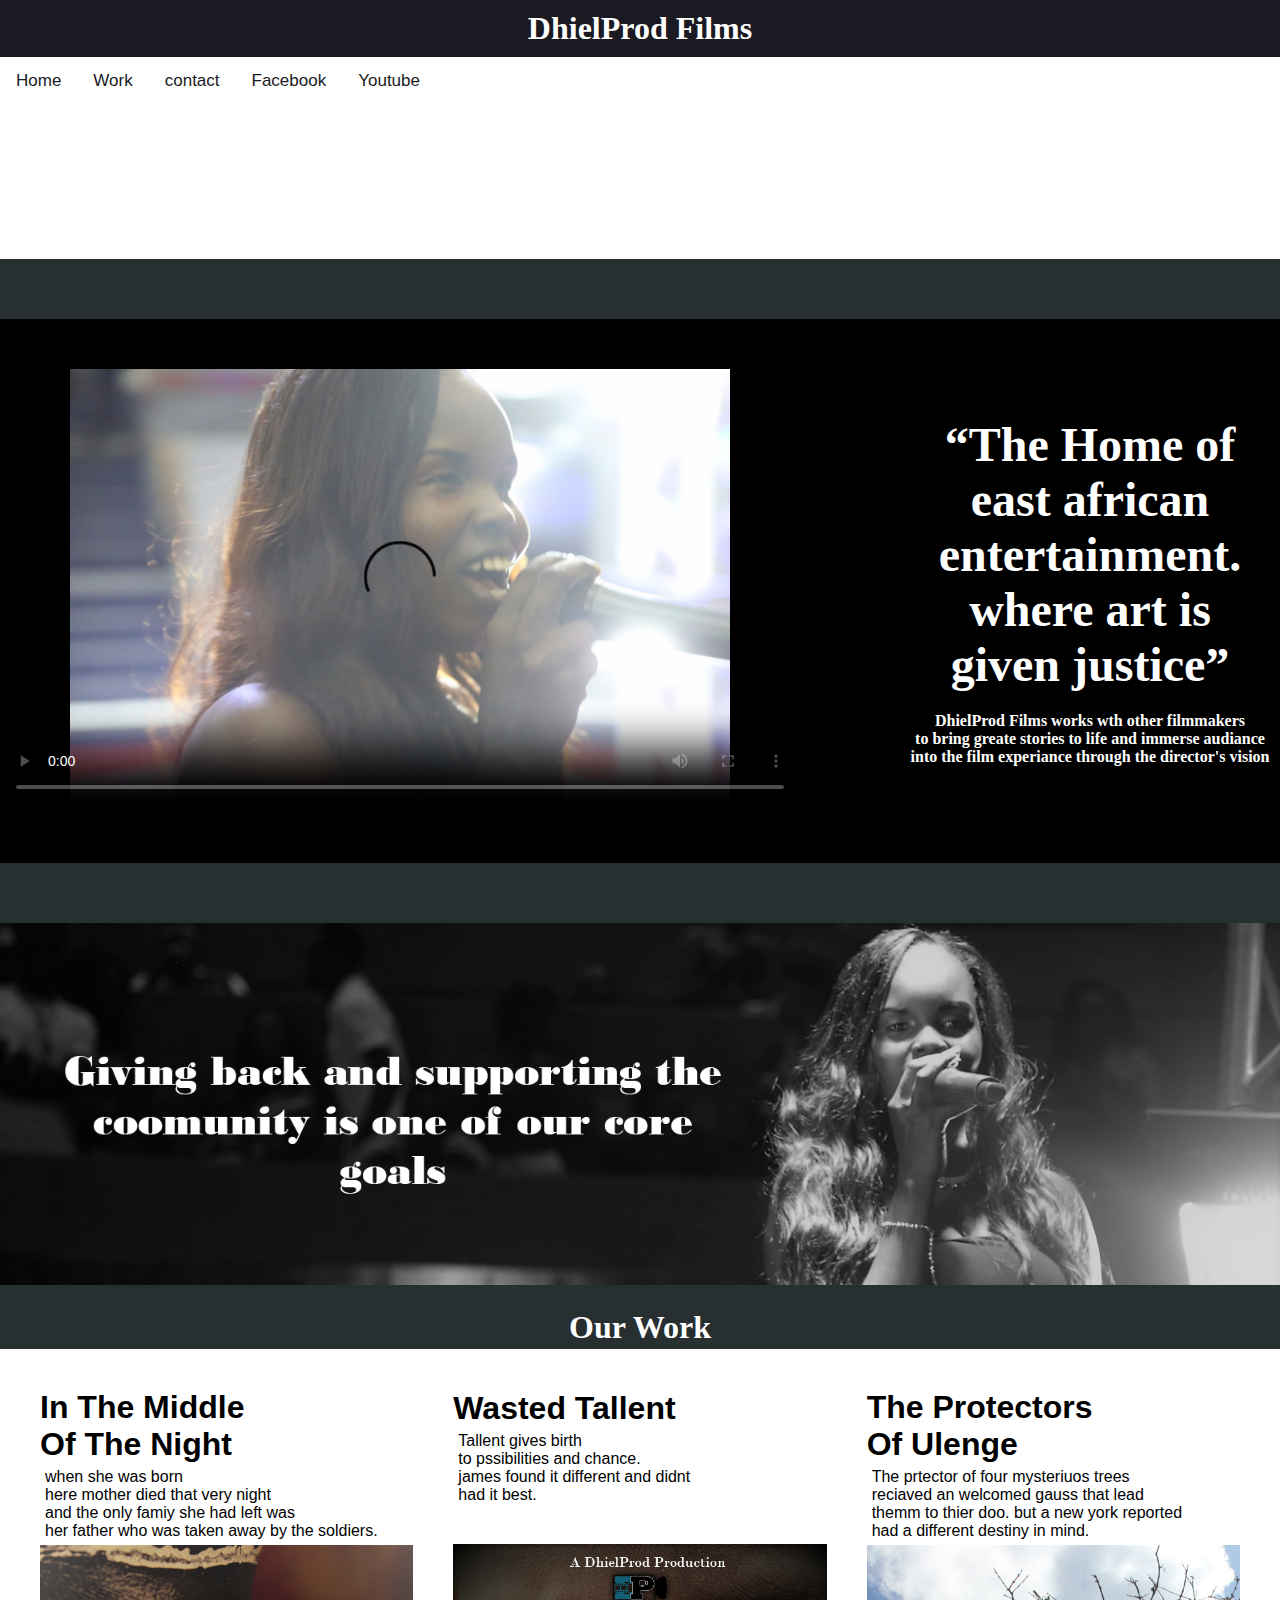
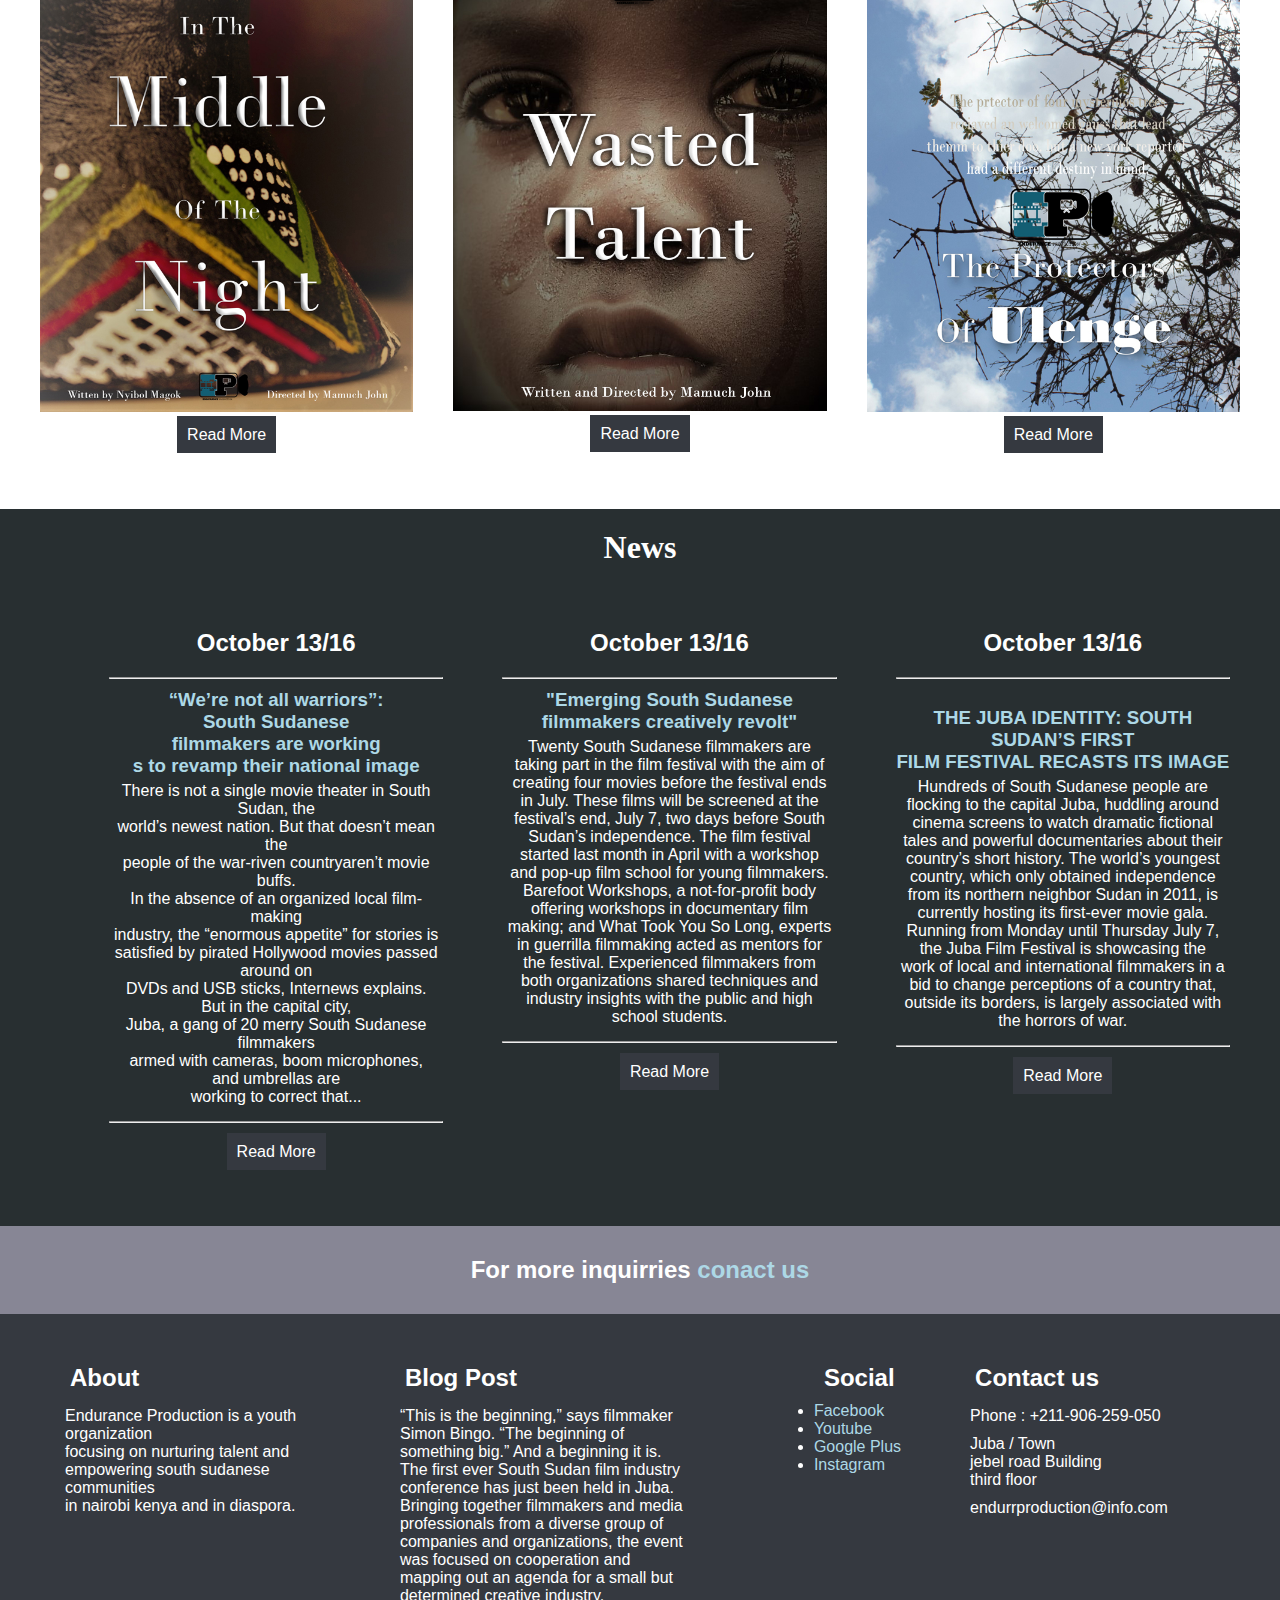
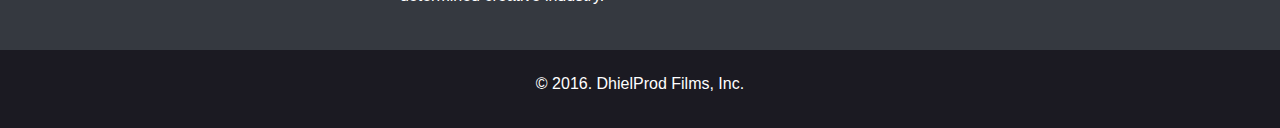
==== index.html @ 3b58b2b0 "SecondSite" ====
<!DOCTYPE html>
<html>

<head>
    <meta charset="utf-8">
    <title>Welcome To DhielProd</title>
    <link rel="stylesheet" href="css/style.css">
    <link rel="stylesheet" href="css/index.css">
    <link rel="stylesheet" href="css/footer.css">
    <link rel="javascript" href="js/javascript.js">
</head>

<body>
    <div class="headerTittle">
        <h1> DhielProd Films</h1>
    </div>
    <div class="navmenu">
        <ul class="topnav" id="myTopnav">
            <li><a href="index.html">Home</a></li>
            <li><a href="work.html">Work</a></li>
            <li><a href="contact.html">contact</a></li>
            <li><a href="https://www.facebook.com/enduranceproduction/?hc_ref=SEARCH&fref=nf" target="_blank">Facebook</a></li>
            <li><a href="https://www.youtube.com/user/moochjohn" target="_blank">Youtube</a></li>
            <li class="icon">
                <a href="javascript:void(0);" onclick="myFunction()">&#9776;</a>   </li>
        </ul>
    </div>

    <div class="fullscreen-bg">
        <video loop muted autoplay poster="img/videoframe.jpg" class="fullscreen-bg__video">
        <source src="video/big_buck_bunny.webm" type="video/webm">
        <source src="video/video2.mp4" type="video/mp4">
        <source src="video/big_buck_bunny.ogv" type="video/ogg">
    </video>
    </div>
    <div class="Divider1">
    </div>
    <div class="full_body">
        <div class="body_part">
            <div class="youtube">
                <video controls poster="img/1.jpg" width="800" height="440" controls>
  <source src="video/2.mp4" type="video/mp4">
  <source src="movie.ogg" type="video/ogg">
Your browser does not support the video tag.
</video>
            </div>
            <div class="video_quote">
                <h1 id="headText">“The Home of east african<br />entertainment. where art is <br />given justice”</h1>
                <div class="para_2">
                    <h4 id="para_1">DhielProd Films works wth other filmmakers<br /> to bring greate stories to life and immerse audiance<br /> into the film experiance through the director's vision</h4>
                </div>
            </div>
        </div>
        <div class="Divider1">
        </div>
        <div class="body_part1">
            <div class="photobg">
                <div class="image-wrapper">
                    <img src="img/artist1.jpg" alt="sometext" />
                </div>
            </div>
        </div>
        <div class="Divider1">
            <div class="newsTittle">
                <h1 id="titnews">Our Work</h1>
            </div>
        </div>
        <div class="all_posters_wrapper">
            <div class="poster">
                <h1>In The Middle<br /> Of The Night</h1>
                <p>when she was born<br /> here mother died that very night <br /> and the only famiy she had left was <br /> her father who was taken away by the soldiers.</p>
                <img height="800px" width="200px" src="img/poster11.jpg" alt="Movie 1">
                <div class="mlink"><a href="work.html" class="mov"> Read More </a></div>
            </div>
            <div id="poster">
                <h1>Wasted Tallent<br /> </h1>
                <p id="wtallent">Tallent gives birth<br /> to pssibilities and chance.<br /> james found it different and didnt <br /> had it best.</p>
                <img height="800px" width="200px" src="img/poster33.jpg" alt="Movie 1">
                <div class="mlink"><a href="work.html" class="mov"> Read More </a></div>
            </div>
            <div class="poster">
                <h1>The Protectors<br /> Of Ulenge</h1>
                <p>The prtector of four mysteriuos trees<br /> reciaved an welcomed gauss that lead<br /> themm to thier doo. but a new york reported <br /> had a different destiny in mind.</p>
                <img height="800px" width="200px" src="img/poster22.jpg" alt="Movie 1">
                <div class="mlink"> <a href="work.html" class="mov"> Read More </a></div>
            </div>
        </div>
        <div class="Divider1">
            <div class="newsTittle">
                <h1 id="titnews">News</h1>
            </div>
        </div>
        <div class="news_wrapper">
            <div class="newsarticle">
                <div class="dater">
                    <h2>October 13/16</h2>
                </div>
                <hr />
                <div>
                    <h3><a href="http://qz.com/671837/were-not-all-warriors-south-sudanese-filmmakers-are-working-to-revamp-their-national-image/" target="_blank" class="nom">“We’re not all warriors”:<br /> 
South Sudanese <br />
filmmakers are working <br />s
to revamp their national image</a></h3>
                </div>
                <div class="newsbody">
                    <p>There is not a single movie theater in South Sudan, the <br /> world’s newest nation. But that doesn’t mean the <br /> people of the war-riven countryaren’t movie buffs.<br /> In the absence of an organized local film-making <br />                        industry, the “enormous appetite” for stories is <br /> satisfied by pirated Hollywood movies passed around on <br /> DVDs and USB sticks, Internews explains. But in the capital city,<br /> Juba, a gang of 20 merry South Sudanese
                        filmmakers
                        <br /> armed with cameras, boom microphones, and umbrellas are <br /> working to correct that...</p>
                    <hr />
                    <div class="mlink"><a href="http://qz.com/671837/were-not-all-warriors-south-sudanese-filmmakers-are-working-to-revamp-their-national-image/" target="_blank" class="mov"> Read More </a></div>
                </div>
            </div>
            <div class="newsarticle">
                <div class="dater">
                    <h2>October 13/16</h2>
                </div>
                <hr />
                <div>
                    <h3><a href="http://internews.org/our-stories/news/emerging-south-sudanese-filmmakers-creatively-revolt" target="_blank" class="nom">"Emerging South Sudanese filmmakers creatively revolt"</a></h3>
                </div>
                <div class="newsbody">
                    <p>Twenty South Sudanese filmmakers are taking part in the film festival with the aim of creating four movies before the festival ends in July. These films will be screened at the festival’s end, July 7, two days before South Sudan’s
                        independence. The film festival started last month in April with a workshop and pop-up film school for young filmmakers. Barefoot Workshops, a not-for-profit body offering workshops in documentary film making; and What Took You
                        So Long, experts in guerrilla filmmaking acted as mentors for the festival. Experienced filmmakers from both organizations shared techniques and industry insights with the public and high school students.</p>
                    <hr />
                    <div class="mlink"><a href="http://internews.org/our-stories/news/emerging-south-sudanese-filmmakers-creatively-revolt" target="_blank" class="mov"> Read More </a></div>
                </div>
            </div>
            <div class="newsarticle">
                <div class="dater">
                    <h2>October 13/16</h2>
                </div>
                <hr />
                <br />
                <div>
                    <h3><a href="http://europe.newsweek.com/juba-identity-south-sudans-first-film-festival-offers-new-image-war-torn-478131?rm=eu" target="_blank" class="nom">THE JUBA IDENTITY: SOUTH SUDAN’S FIRST <br />FILM FESTIVAL RECASTS ITS IMAGE</a></h3>
                </div>
                <div class="newsbody">
                    <p>Hundreds of South Sudanese people are flocking to the capital Juba, huddling around cinema screens to watch dramatic fictional tales and powerful documentaries about their country’s short history. The world’s youngest country, which
                        only obtained independence from its northern neighbor Sudan in 2011, is currently hosting its first-ever movie gala. Running from Monday until Thursday July 7, the Juba Film Festival is showcasing the work of local and international
                        filmmakers in a bid to change perceptions of a country that, outside its borders, is largely associated with the horrors of war.</p>
                    <hr />
                    <div class="mlink"> <a href="http://europe.newsweek.com/juba-identity-south-sudans-first-film-festival-offers-new-image-war-torn-478131?rm=eu" target="_blank" class="mov"> Read More </a></div>
                </div>
            </div>
        </div>
    </div>
</body>
<footer class="footer_wrap">
    <div class="footer_email">
        <h2 id="footerEmail">For more inquirries <a href="contact.html" class="nom">conact us</a> </h2>
    </div>
    <div class="foot_wrapper">
        <div class="el_wrapper">
            <div class="footer_el">
                <h2>About</h2>
                <p>Endurance Production is a youth organization <br />focusing on nurturing talent and <br />empowering south sudanese communities <br />in nairobi kenya and in diaspora.</p>
            </div>
            <div class="footer_el" id="news1">
                <h2>Blog Post</h2>
                <p>“This is the beginning,” says filmmaker Simon Bingo. “The beginning of something big.” And a beginning it is. The first ever South Sudan film industry conference has just been held in Juba. Bringing together filmmakers and media professionals
                    from a diverse group of companies and organizations, the event was focused on cooperation and mapping out an agenda for a small but determined creative industry.</p>
            </div>
            <div class="socialFooter">
                <h2>Social</h2>
                <ul class="footer_el" id="links">
                    <li><a href="https://www.facebook.com/pg/enduranceproduction" target="_blank" class="nom">Facebook</a>
                        <li><a href="https://www.youtube.com/user/moochjohn" target="_blank" class="nom">Youtube</a>
                            <li><a href="https://plus.google.com/+johnmamuchmamuchjohn" target="_blank" class="nom">Google Plus</a>
                                <li><a href="https://www.instagram.com/endurance_production" target="_blank" class="nom">Instagram</a>
                                    <ul>
            </div>
            <div class="footer_el">
                <h2>Contact us</h2>
                <p>Phone : +211-906-259-050</p>
                <p>Juba / Town <br />jebel road Building <br />third floor</p>
                <p>endurrproduction@info.com</p>
            </div>
        </div>
    </div>
    <div class="copyright">
        <p>&copy; 2016. DhielProd Films, Inc.
            <p>
    </div>
</footer>

</html>
---- css/style.css ----
/* Remove margins and padding from the list, and add a black background color */

ul.topnav {
    list-style-type: none;
    margin: 0;
    padding: 0;
    overflow: hidden;
    background-color: white;
    z-index: 9999;
    -webkit-transition: all 0.3s;
    transition: all 0.3s;
}


/* Float the list items side by side */

ul.topnav li {
    float: left;
}


/*.full_body {
    margin-left: 10%;
    margin-right: 10%;
}
*/

.body_part {
    display: flex;
    align-items: center;
    padding-top: 50px;
    padding-bottom: 50px;
}

#headText {
    font-size: 48px;
    padding-left: 100px;
    text-align: center;
}

#para_1 {
    padding-left: 100px;
    padding-top: 20px;
    text-align: center;
}

.video_quote {
    padding-top: 0px;
    padding-bottom: 0px;
    float: right;
}

a.mov:link {
    text-decoration-line: none;
    color: #1b1a22;
}


/* Style the links inside the list items */

ul.topnav li a {
    display: inline-block;
    color: #1b1a22;
    text-align: center;
    padding: 14px 16px;
    text-decoration: none;
    transition: 0.3s;
    font-size: 17px;
}


/* Change background color of links on hover */

ul.topnav li a:hover {
    background-color: #1b1a22;
    color: white;
}


/* Hide the list item that contains the link that should open and close the topnav on small screens */

ul.topnav li.icon {
    display: none;
}


/* When the screen is less than 680 pixels wide, hide all list items, except for the first one ("Home"). Show the list item that contains the link to open and close the topnav (li.icon) */

@media screen and (max-width:680px) {
    ul.topnav li:not(:first-child) {
        display: none;
    }
    ul.topnav li.icon {
        float: right;
        width: 20px;
        display: inline-block;
    }
}


/* The "responsive" class is added to the topnav with JavaScript when the user clicks on the icon. This class makes the topnav look good on small screens */

@media screen and (max-width:680px) {
    ul.topnav.responsive {
        position: fixed;
    }
    ul.topnav.responsive li.icon {
        position: fixed;
        right: 0;
        top: 0;
    }
    ul.topnav.responsive li {
        float: none;
        display: inline;
    }
    ul.topnav.responsive li a {
        display: block;
        text-align: left;
    }
}

.footer_area {
    background-color: #353940;
    color: white;
    display: table;
    width: 100%;
    margin: 0px;
}

* {
    padding: 0px;
    margin: 0px;
}

body {
    height: 100%;
    font-family: 'Franklin Gothic Medium', 'Arial Narrow', Arial, sans-serif;
}

input[type=text] {
    width: 100%;
    margin: 10px;
    height: 40px;
    padding: 12px 20px;
    box-sizing: border-box;
    border: 2px solid #ccc;
    border-radius: 4px;
    background-color: #f8f8f8;
    resize: none;
    font-family: sans-serif;
}

hr {
    margin-top: 10px;
    margin-bottom: 10px;
}

textarea {
    width: 100%;
    height: 150px;
    padding: 12px 20px;
    box-sizing: border-box;
    border: 2px solid #ccc;
    border-radius: 4px;
    background-color: #f8f8f8;
    resize: none;
    font-family: sans-serif;
    margin: 10px;
}

.headerTittle {
    padding: 10px;
    text-align: center;
    color: white;
    background-color: #1b1a22;
}

.copyright {
    text-align: center;
    background-color: #1b1a22;
    color: white;
    padding: 20px;
}

h2 {
    padding: 10px;
}

.footer_email {
    text-align: center;
    background-color: #878695;
    color: white;
    padding: 20px;
}

p {
    padding: 5px;
}

input[type=submit] {
    background-color: #f8f8f8;
    border: 2px solid #ccc;
    padding: 12px 28px;
    resize: none;
    border-radius: 2px;
    box-shadow: 0 8px 16px 0 rgba(0, 0, 0, 0.2), 0 6px 20px 0 rgba(0, 0, 0, 0.19);
}

a.sub12:hover {
    background-color: red;
    box-shadow: 0 8px 16px 0 rgba(0, 0, 0, 0.2), 0 6px 20px 0 rgba(0, 0, 0, 0.19);
}

.footerDiv {
    vertical-align: middle;
    display: table;
    width: 100%;
    background-color: #353940;
}

.aboutFooter,
.newsFooter,
.socialFooter,
.contact_us {
    float: left;
    position: static;
    padding-right: 0px;
    padding-left: 10%;
}

a.mov:link,
a.mov:visited {
    text-decoration: none;
    background-color: #353940;
    margin: 20px;
    padding: 10px;
    border-radius: 0px;
    color: white;
    list-style-type: none;
}

a.mov:hover,
a.mov:active {
    text-transform: capitalize;
    font-family: myFont;
    margin-top: 30px;
    color: white;
    transition-duration: 0.5s;
    border-radius: 5px;
    background-color: slategrey;
    box-shadow: 0 8px 16px 0 rgba(0, 0, 0, 0.2), 0 6px 20px 0 rgba(0, 0, 0, 0.19);
}

.mlink {
    padding-top: 10px;
    /*margin-left: 25%;
    margin-right: 20%;*/
    padding-bottom: 25px;
    text-align: center;
    list-style-type: none;
}

.footer_area {
    margin-bottom: 50px;
    margin-top: 50px;
    background-color: #353940;
    text-align: left;
    vertical-align: middle;
    align-content: middle;
    width: 100%;
}

.socialIcons {
    color: white;
    background-color: #1b1a22;
    text-align: right;
    padding-bottom: 50px;
}

footer {
    background-color: #333;
    width: 100%;
    bottom: 0;
    position: initial;
}

.mainDiv {
    max-height: 1920px;
    background-color: red;
    max-width: 100%;
}

.bodyElement {
    margin-left: 20%;
    margin-right: 20%;
    display: table;
    align-items: center;
}

#text1,
#par,
#contact_form {
    box-shadow: 0px;
    padding: 10px;
}

input {
    height: 25px;
    background-color: #d9d9d9;
}

.artist {
    width: 100%;
    height: 600px;
    background: url(img/artist.jpg) repeat;
    background-size: cover;
}

#text2 {
    color: white;
    font-size: 100px;
    padding-top: 250px;
    padding-left: 300px;
}

#submit_button {
    height: 50px;
    width: 120px;
    padding: 0px;
    margin-top: 10px;
}

img {
    height: 100%;
    width: 100%;
    bottom: 0px;
    margin-bottom: 0px;
}

.full_body {
    background-color: #282f31;
}

.Divider1 {
    height: 50px;
    width: 100%;
    background-color: #282f31;
    text-align: center;
    font-family: myFont;
    color: white;
    padding-top: 10px;
}

.image-wrapper {
    position: relative;
    width: 100%;
    bottom: 0px;
    padding-bottom: 0;
    margin-bottom: 0;
}

#logo1 {
    position: relative;
    width: 100%;
    bottom: 0px;
    padding-bottom: 0;
    margin-bottom: 0;
    height: 168px;
    width: 258px;
}

.all_posters_wrapper {
    display: flex;
    align-items: center;
    margin: 50px;
    text-align: justify;
    background-color: white;
    margin: 0px;
    padding: 0px;
}

#wtallent {
    padding-bottom: 40px;
}

.news_wrapper {
    display: flex;
    flex-wrap: nowrap;
    margin: 50px;
    text-align: justify;
    margin-bottom: 0px;
    background-color: #282f31;
}

@font-face {
    font-family: myFont;
    src: url(fonts/BodoniFLF-Roman.ttf);
}

.poster2 {
    margin-left: 30px;
}

.newsarticle {
    width: 50%;
    padding-left: 5%;
    text-align: center;
    color: white;
    margin-bottom: 40px;
    background-color: #282f31;
}

.poster {
    padding: 40px;
}

.video_quote {
    font-family: myFont;
    color: white;
}

@media (max-width: 767px) {
    .fullscreen-bg {
        background: url('../img/videoframe.jpg') center center / cover no-repeat;
    }
    .fullscreen-bg__video {
        display: none;
    }
}

.body_part {
    background-color: #000000;
}

.newsTittle {
    padding-top: 10px;
    padding-bottom: 10px;
}

.headerTittle {
    font-family: myFont;
}

a.nom:link,
a.nom:visited {
    text-decoration: none;
    color: lightblue;
}

a.nom:hover,
a.nom:active {
    font-family: myFont;
    margin: 10px 10px 10px;
    padding: 0px 15px 0px 15px;
    color: #2E5971;
    background-color: lightblue;
    box-shadow: 0 8px 16px 0 rgba(0, 0, 0, 0.2), 0 6px 20px 0 rgba(0, 0, 0, 0.19);
    transition: 0.5s;
    text-shadow: 0 8px 16px 0 rgba(0, 0, 0, 0.2), 0 6px 20px 0 rgba(0, 0, 0, 0.19);
}

.fullscreen-bg {
    width: 100%;
    height: 75%;
}
---- css/footer.css ----
.el_wrapper {
    display: flex;
    background-color: #353940;
    color: white;
}

.footer_el {
    width: 100%;
    background-color: #353940;
    margin-left: 40px;
}

.foot_wrapper {
    padding: 40px 20px 40px 20px;
    background-color: #353940;
}

#links {
    margin-right: 40px;
    margin-left: 0px;
}

#news1 {
    margin-right: 0px;
    padding-left: 0px;
    padding-right: 0px;
}
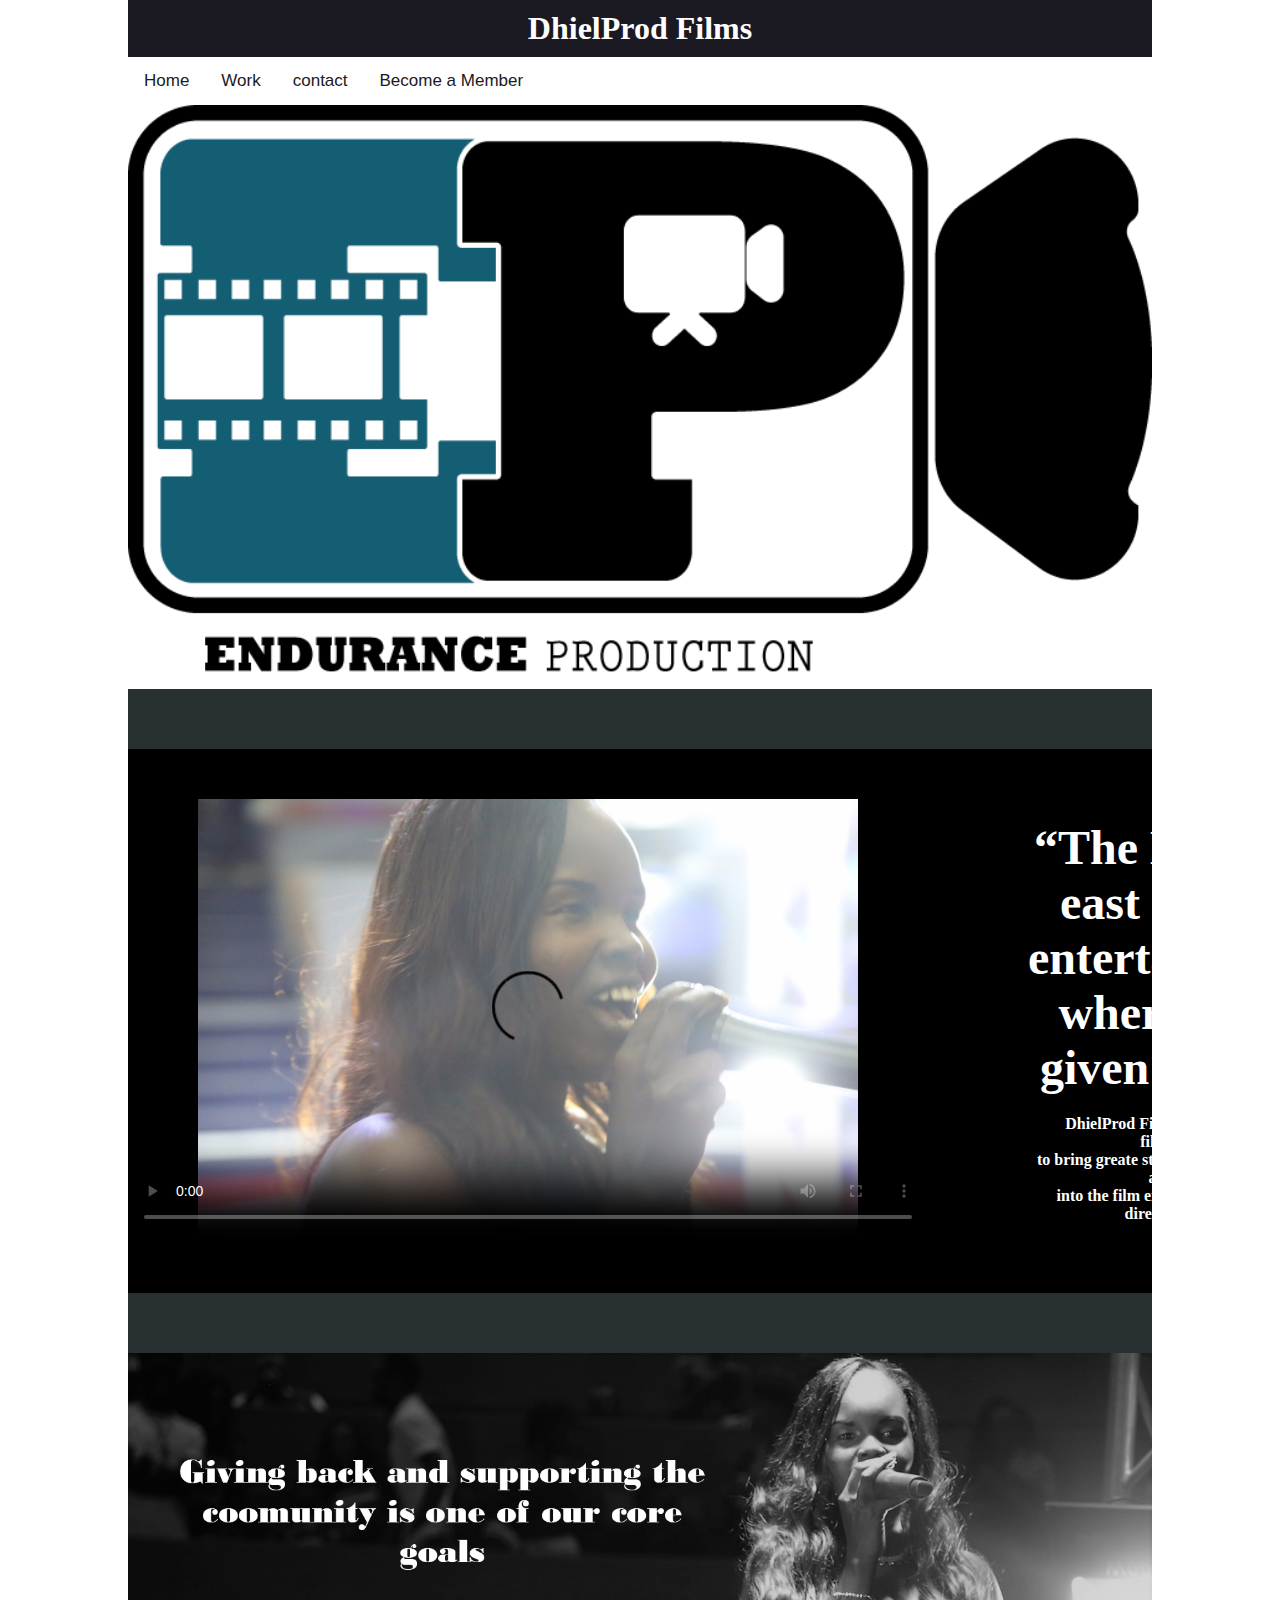
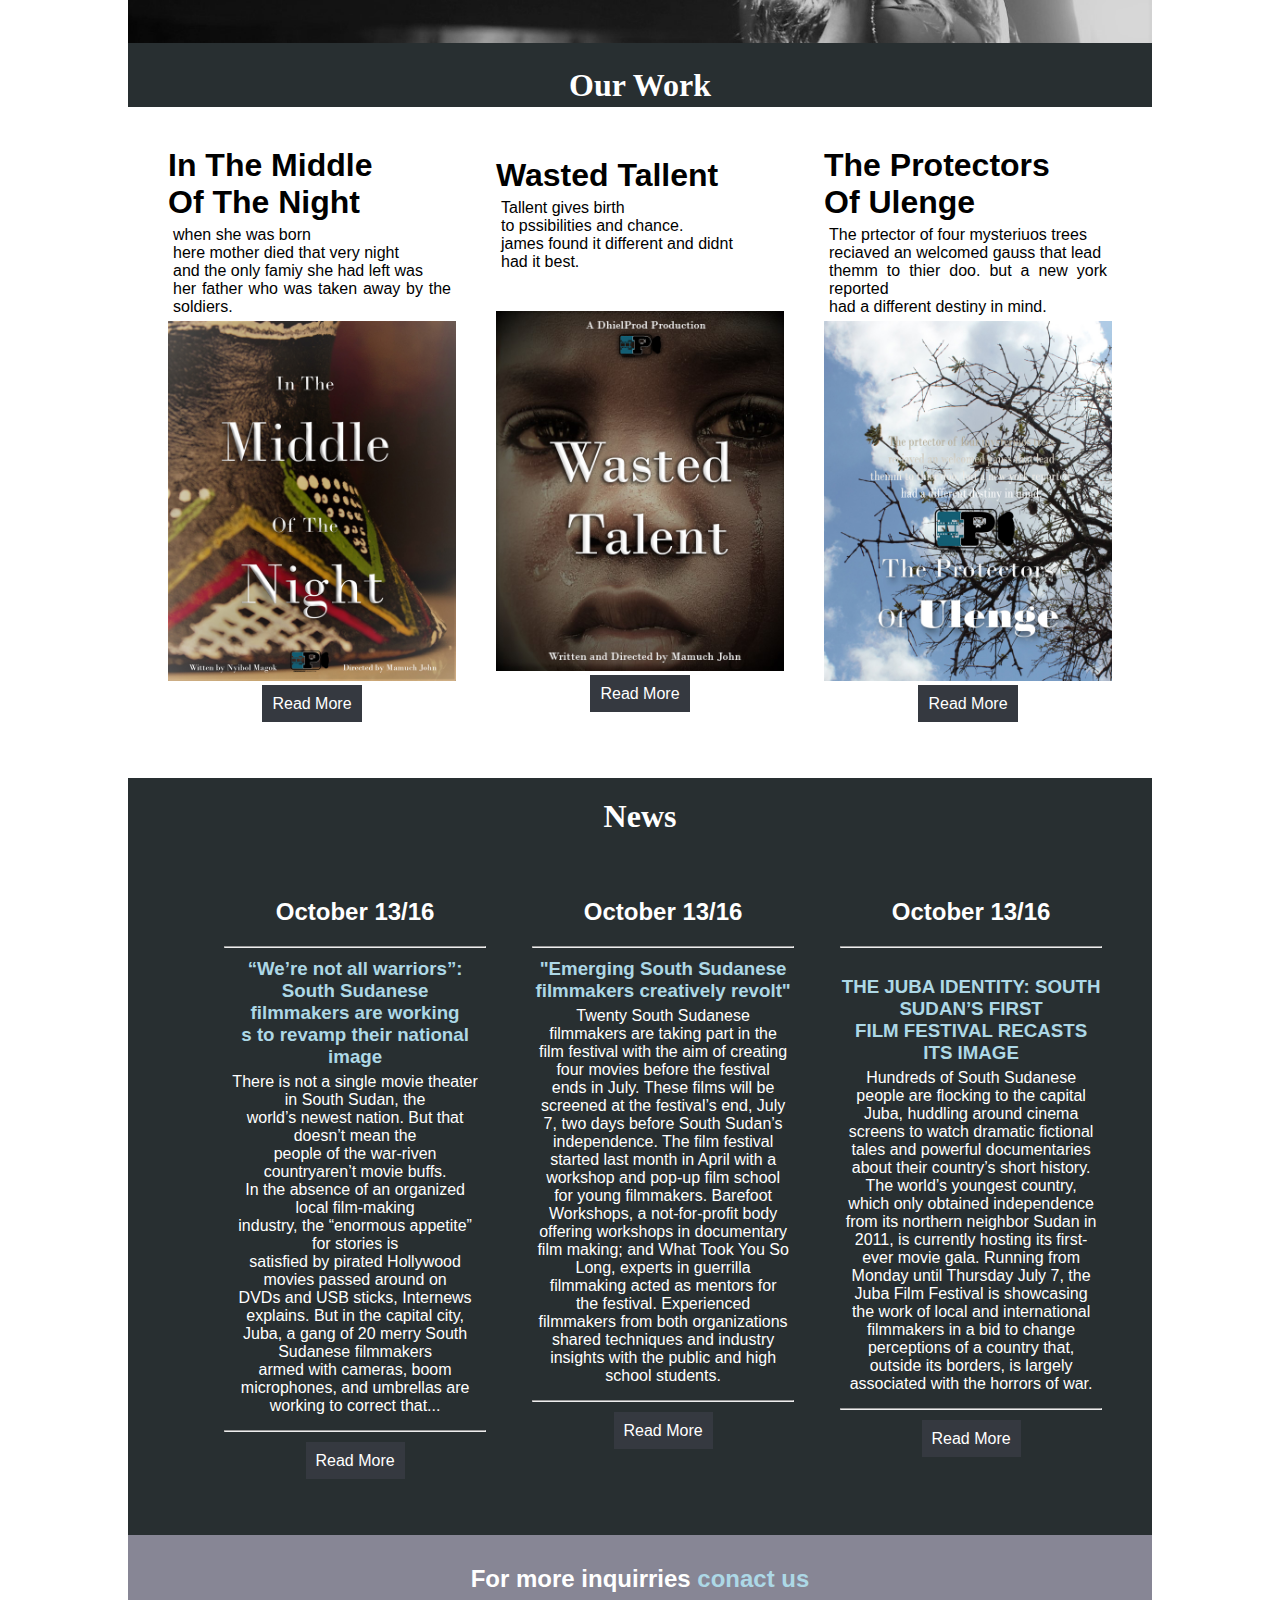
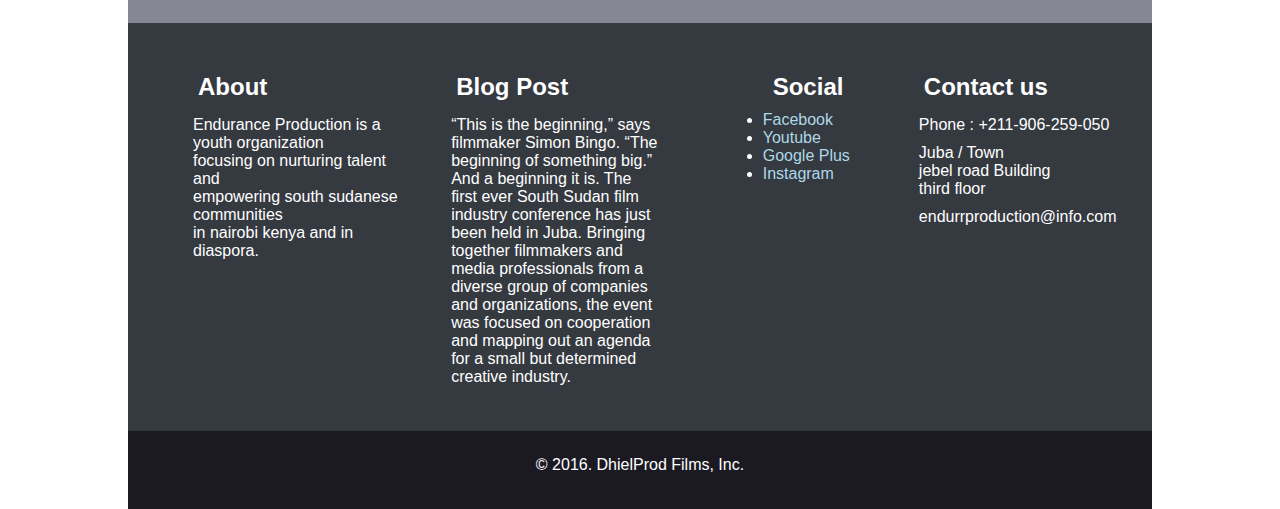
==== commit a840a0c2: "changes" ====
--- a/index.html
+++ b/index.html
@@ -4,6 +4,7 @@
 <head>
     <meta charset="utf-8">
     <title>Welcome To DhielProd</title>
+    <link rel="icon" type="image/png" href="img/icon.png">
     <link rel="stylesheet" href="css/style.css">
     <link rel="stylesheet" href="css/index.css">
     <link rel="stylesheet" href="css/footer.css">
@@ -19,17 +20,16 @@
             <li><a href="index.html">Home</a></li>
             <li><a href="work.html">Work</a></li>
             <li><a href="contact.html">contact</a></li>
-            <li><a href="https://www.facebook.com/enduranceproduction/?hc_ref=SEARCH&fref=nf" target="_blank">Facebook</a></li>
-            <li><a href="https://www.youtube.com/user/moochjohn" target="_blank">Youtube</a></li>
+            <li><a href="company.html">Become a Member</a></li>
             <li class="icon">
                 <a href="javascript:void(0);" onclick="myFunction()">&#9776;</a>   </li>
         </ul>
     </div>
 
     <div class="fullscreen-bg">
-        <video loop muted autoplay poster="img/videoframe.jpg" class="fullscreen-bg__video">
+        <video loop muted autoplay poster="img/icon.png" class="fullscreen-bg__video">
         <source src="video/big_buck_bunny.webm" type="video/webm">
-        <source src="video/video2.mp4" type="video/mp4">
+        <source src="video/video.mp4" type="video/mp4">
         <source src="video/big_buck_bunny.ogv" type="video/ogg">
     </video>
     </div>
--- a/css/style.css
+++ b/css/style.css
@@ -135,6 +135,8 @@
 body {
     height: 100%;
     font-family: 'Franklin Gothic Medium', 'Arial Narrow', Arial, sans-serif;
+    padding-left: 10%;
+    padding-right: 10%;
 }
 
 input[type=text] {
@@ -369,6 +371,11 @@
     width: 258px;
 }
 
+.error {
+    color: red;
+    font-size: 10px;
+}
+
 .all_posters_wrapper {
     display: flex;
     align-items: center;
@@ -383,6 +390,11 @@
     padding-bottom: 40px;
 }
 
+.fullscreen-bg__video {
+    width: 100%;
+    bottom: 0px;
+}
+
 .news_wrapper {
     display: flex;
     flex-wrap: nowrap;
